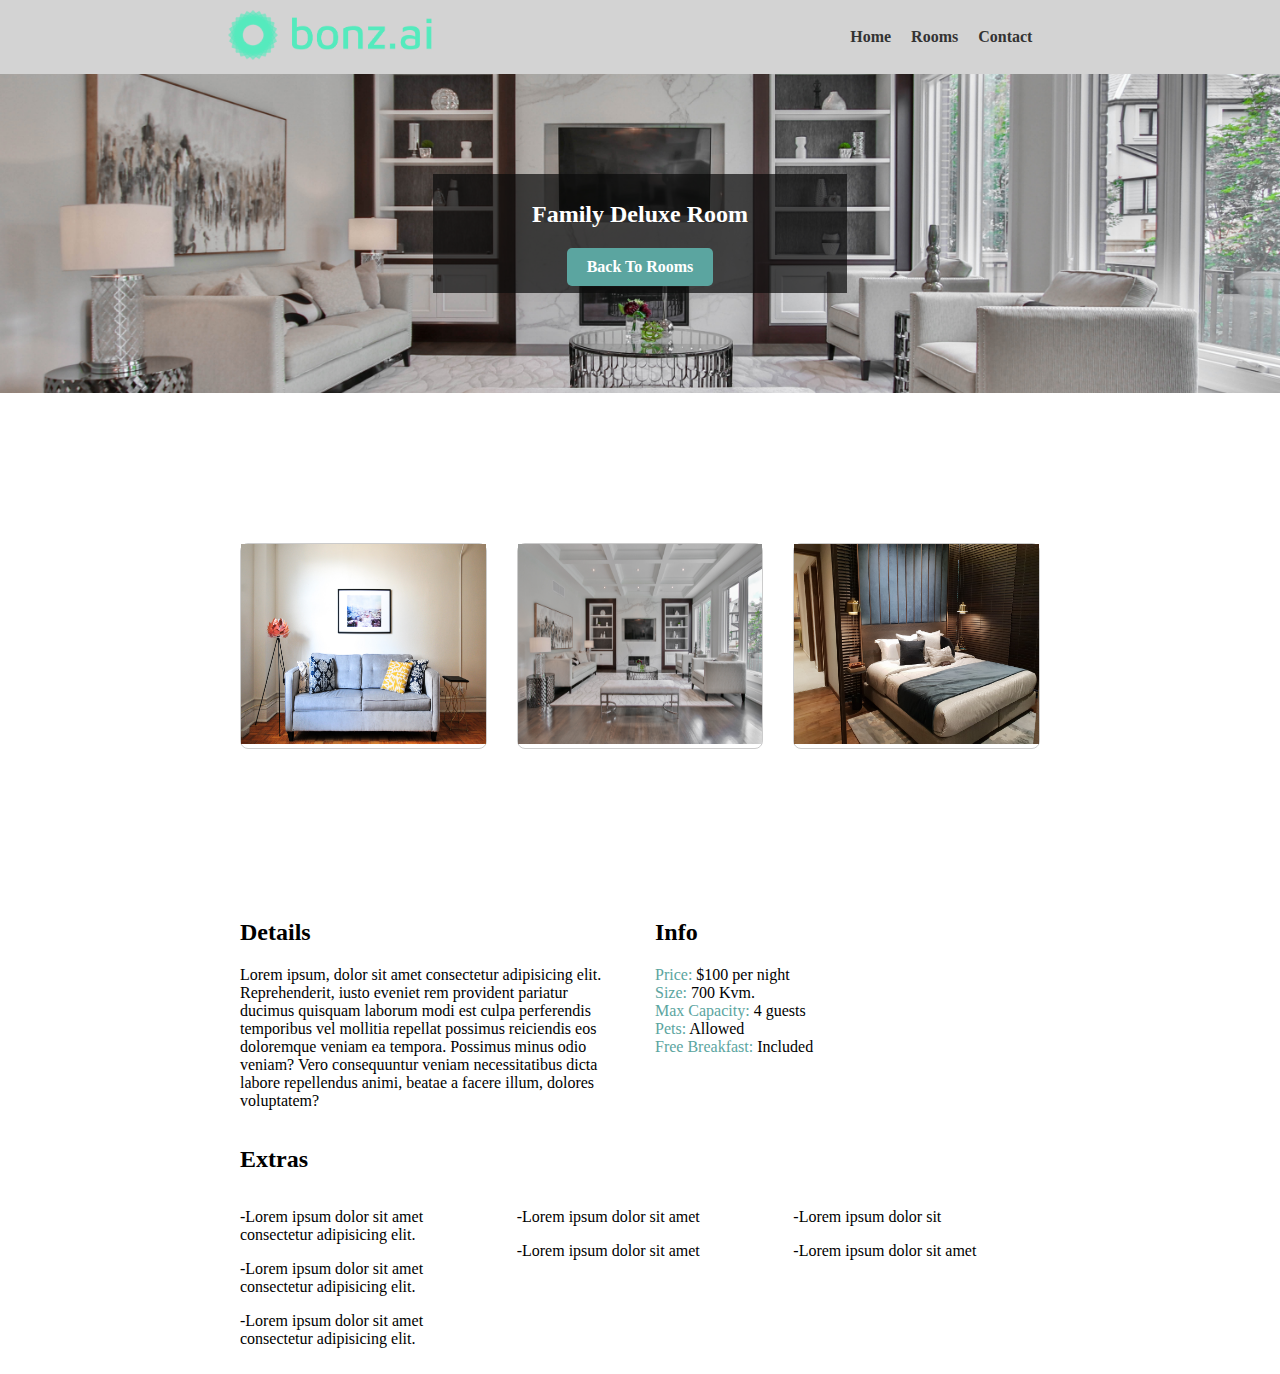
==== family-deluxe.html @ c2ad1eda "added the page 3" ====
<!DOCTYPE html>
<html lang="en">
  <head>
    <meta charset="UTF-8" />
    <meta http-equiv="X-UA-Compatible" content="IE=edge" />
    <meta name="viewport" content="width=device-width, initial-scale=1.0" />
    <title>Hotel</title>
    <link rel="stylesheet" href="styles.css" />
    <!-- icons  -->
    <link
      rel="stylesheet"
      href="https://cdnjs.cloudflare.com/ajax/libs/font-awesome/6.2.0/css/all.min.css"
    />
  </head>
  <body>
    <header>
      <nav class="navbar">
        <div class="logo">
          <img
            src="assets/logo/bonz.ai-logo-color-landscape.png"
            alt="My Logo"
          />
        </div>
        <ul class="menu">
          <li><a href="index.html">Home</a></li>
          <li><a href="rooms.html">Rooms</a></li>
          <li><a href="#">Contact</a></li>
        </ul>
      </nav>
    </header>

    <!-- my first section -->
    <section class="hero-room">
      <div class="hero-content">
        <h2>Family Deluxe Room</h2>

        <a href="rooms.html" class="btn">Back To Rooms</a>
      </div>
    </section>

    <section class="room-imgs">
      <div class="card">
        <img src="assets/photos/p-room.jpeg" alt="Card Image 1" />
      </div>

      <div class="card">
        <img src="assets/photos/family-room.jpeg" alt="Card Image 2" />
      </div>

      <div class="card">
        <img src="assets/photos/double-room.jpeg" alt="Card Image 3" />
      </div>
    </section>
    <!-- room details  -->
    <section class="details-container">
      <div class="details">
        <h2>Details</h2>
        <p>
          Lorem ipsum, dolor sit amet consectetur adipisicing elit.
          Reprehenderit, iusto eveniet rem provident pariatur ducimus quisquam
          laborum modi est culpa perferendis temporibus vel mollitia repellat
          possimus reiciendis eos doloremque veniam ea tempora. Possimus minus
          odio veniam? Vero consequuntur veniam necessitatibus dicta labore
          repellendus animi, beatae a facere illum, dolores voluptatem?
        </p>
      </div>
      <div class="info">
        <h2>Info</h2>
        <div><span class="info-title">Price:</span> $100 per night</div>
        <div><span class="info-title">Size:</span> 700 Kvm.</div>
        <div><span class="info-title">Max Capacity:</span> 4 guests</div>
        <div><span class="info-title">Pets:</span> Allowed</div>
        <div><span class="info-title">Free Breakfast:</span> Included</div>
      </div>
    </section>

    <!-- extra  -->
    <section class="extras-container">
      <h2>Extras</h2>
      <div class="extras">
        <div>
          <p>-Lorem ipsum dolor sit amet consectetur adipisicing elit.</p>
          <p>-Lorem ipsum dolor sit amet consectetur adipisicing elit.</p>
          <p>-Lorem ipsum dolor sit amet consectetur adipisicing elit.</p>
        </div>
        <div>
          <p>-Lorem ipsum dolor sit amet</p>
          <p>-Lorem ipsum dolor sit amet</p>
        </div>
        <div>
          <p>-Lorem ipsum dolor sit</p>
          <p>-Lorem ipsum dolor sit amet</p>
        </div>
      </div>
    </section>
  </body>
</html>
---- styles.css ----
body,
ul {
  margin: 0;
  padding: 0;
}

/* navbar & Header */
header {
  background-color: #d3d3d3;
  color: #333;
  padding: 10px 0;
}
.navbar {
  display: flex;
  justify-content: space-around;
  align-items: center;
  padding: 0 20px;
}
/*  logo */
.logo img {
  height: 50px;
}

/* menu */
.menu {
  list-style: none;
  display: flex;
}

.menu li {
  margin-right: 20px;
}

.menu a {
  text-decoration: none;
  color: #333;
  font-weight: bold;
}

/*  menu hover  */
.menu a:hover {
  color: #ffff;
}

/* ------------------------------------------*/
/* first section p1 style  */
.hero {
  background-image: url("assets/photos/1pp.jpeg"); /* Replace with your background image path */
  background-size: cover;
  background-position: center;
  color: #ffff;
  text-align: center;
  padding: 100px 0;
}
span {
  color: #5ba5a0;
}
/*  hero content */
.hero-content {
  max-width: 400px;
  margin: 0 auto;
  padding: 7px;
  background-color: rgba(11, 11, 11, 0.7);
}

/*  h2 in the hero section */
.hero h2 {
  font-size: 30px;
  margin-bottom: 5px;
  line-height: 1.5;
  letter-spacing: 1px;
}

/* des in the hero section */
.hero p {
  font-size: 16px;
  margin-bottom: 10px;
  letter-spacing: 1px;
}

/*  btn in the hero section */
.btn {
  display: inline-block;
  padding: 10px 20px;
  background-color: #5ba5a0;
  color: #fff;
  text-decoration: none;
  border-radius: 5px;
  font-weight: bold;
}
/*btn hover */
.btn:hover {
  background-color: #315b58;
}

/* --------------------- services P1------------------------- */
.section-title {
  text-align: center;
  font-size: 24px;
  font-weight: bold;
  margin: 40px;
}
.services {
  display: grid;
  grid-template-columns: repeat(4, 1fr);
  gap: 30px;
  max-width: 800px;
  margin: 20px auto;
}

.service {
  text-align: center;
}

.icon i {
  width: 50px;
  height: 50px;
  color: #5ba5a0;
}

h3 {
  margin-top: 10px;
  font-size: 16px;
  text-align: center;
}

/* -------------------------Featured rooms----------------------------------------- */

.featured-rooms {
  display: grid;
  grid-template-columns: repeat(3, 1fr);
  gap: 30px;
  max-width: 800px;
  margin: 10px auto;
}

.card {
  position: relative;
  text-align: center;
  border: 1px solid #ccc;
  border-radius: 8px;
}

.card img {
  width: 100%;
  height: 200px;
}
.price-overly {
  width: 60px;
  height: 40px;
  position: absolute;
  top: 0;
  left: 0;
  background: rgba(0, 0, 0, 0.7);
  color: white;
  padding: 4px;
}
.price-overly span {
  font-size: 11px;
  color: #fff;
}

/* ------------search rooms  P2 ------------------ */

.search-rooms-container {
  display: flex;
  flex-wrap: wrap;
  justify-content: space-between;
  gap: 20px;
  max-width: 800px;
  margin: 10px auto 70px;
}

select {
  width: 100px;
}
input {
  width: 50px;
}

.room-type,
.guests,
.price-range-slider {
  display: flex;
  flex-direction: column;
  align-items: center;
}

.room-size {
  display: flex;
  flex-direction: column;
  align-items: center;
}

.size-fields {
  display: flex;
  justify-content: space-between;
  align-items: center;
}
.size-fields input {
  margin-right: 5px;
}

.price-range-slider label {
  text-align: center;
}

/* -----------rooms P2 --------------------- */

.rooms {
  display: grid;
  grid-template-columns: repeat(3, 1fr);
  gap: 30px;
  max-width: 800px;
  margin: 10px auto;
}

/* ---------------room P3 ---------------------------------------- */

.hero-room {
  background-image: url("assets/photos/family-room.jpeg"); /* Replace with your background image path */
  background-size: cover;
  background-position: center;
  color: #ffff;
  text-align: center;
  padding: 100px 0;
}

.room-imgs {
  display: grid;
  grid-template-columns: repeat(3, 1fr);
  gap: 30px;
  max-width: 800px;
  margin: 150px auto;
}

/* ------------room details p3--------------- */
.details-container {
  display: grid;
  grid-template-columns: 1fr 1fr;
  gap: 30px;
  max-width: 800px;
  margin: 10px auto;
}

.extras-container {
  gap: 30px;
  max-width: 800px;
  margin: 10px auto;
}

.extras {
  display: grid;
  grid-template-columns: 1fr 1fr 1fr;
  gap: 30px;
  max-width: 800px;
  margin: 10px auto;
}
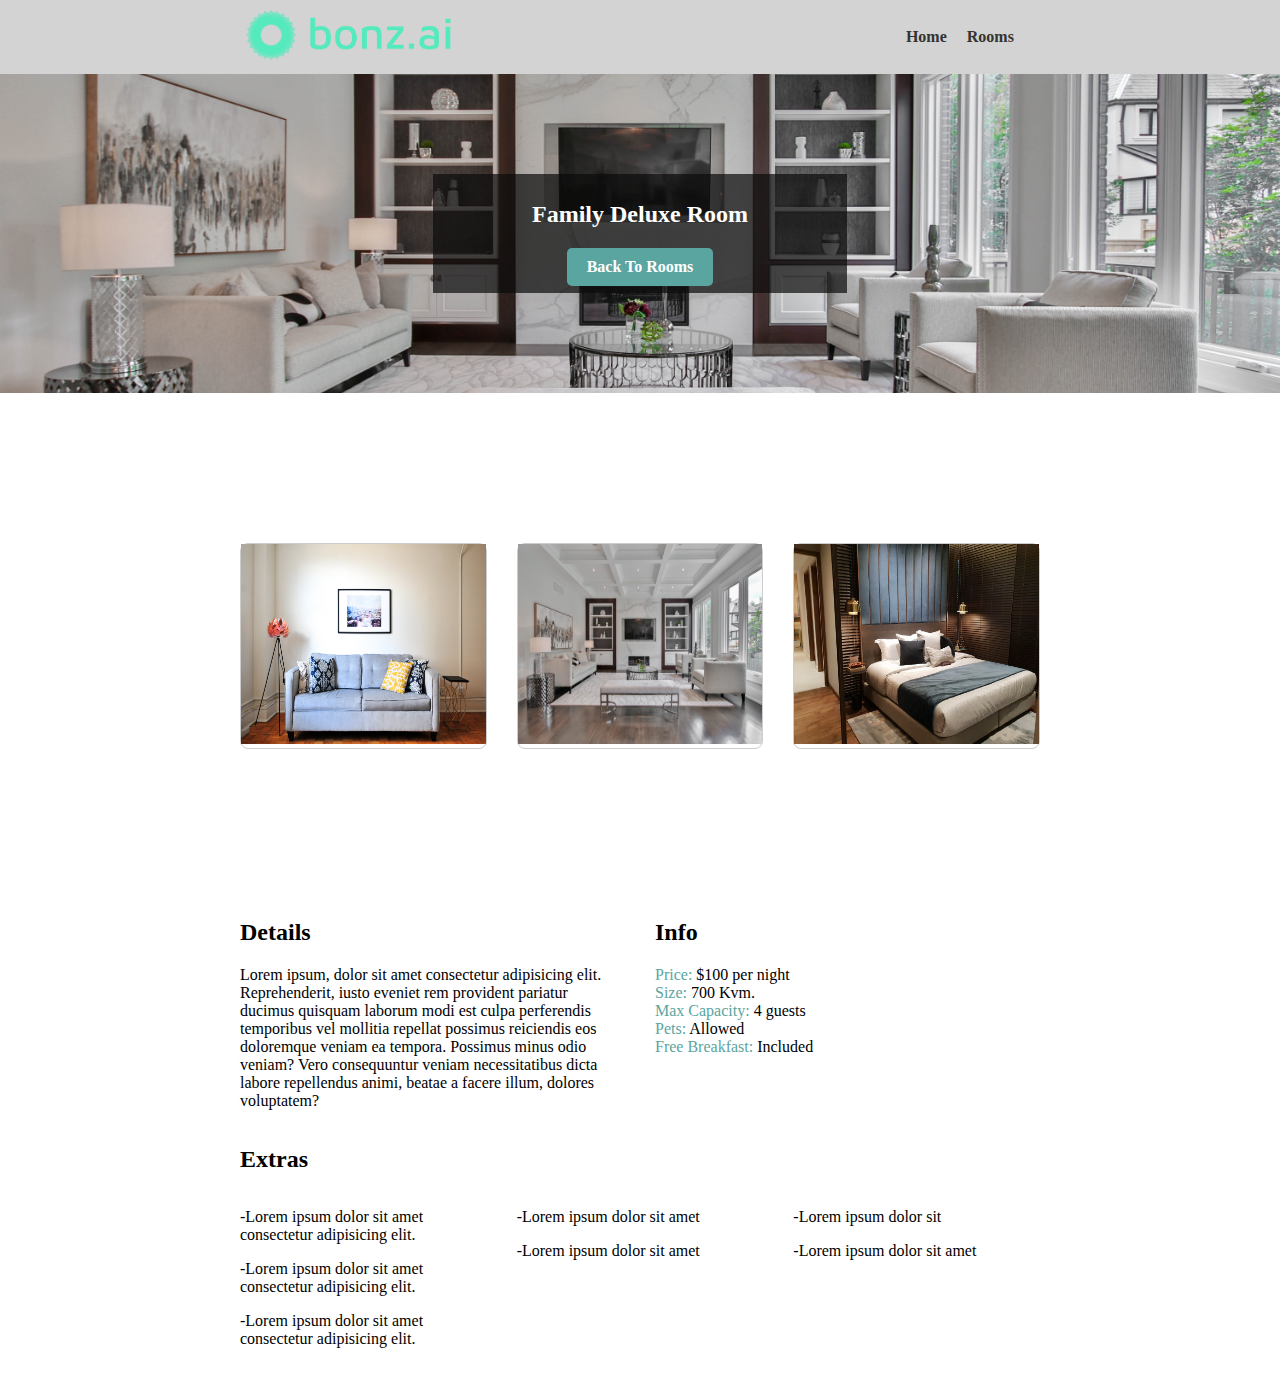
==== commit 174b5727: "edit some issues" ====
--- a/family-deluxe.html
+++ b/family-deluxe.html
@@ -24,7 +24,9 @@
         <ul class="menu">
           <li><a href="index.html">Home</a></li>
           <li><a href="rooms.html">Rooms</a></li>
-          <li><a href="#">Contact</a></li>
+          <div class="menu-bar">
+            <i class="fas fa-bars"></i>
+          </div>
         </ul>
       </nav>
     </header>
--- a/styles.css
+++ b/styles.css
@@ -42,10 +42,13 @@
   color: #ffff;
 }
 
-/* ------------------------------------------*/
+.menu-bar {
+  display: none;
+}
+
 /* first section p1 style  */
 .hero {
-  background-image: url("assets/photos/1pp.jpeg"); /* Replace with your background image path */
+  background-image: url("assets/photos/1pp.jpeg");
   background-size: cover;
   background-position: center;
   color: #ffff;
@@ -256,3 +259,113 @@
   max-width: 800px;
   margin: 10px auto;
 }
+
+/* ////////Mobile style ////// */
+
+@media screen and (max-width: 768px) {
+  h1,
+  h2,
+  h3,
+  h4 {
+    font-size: 18px;
+  }
+  p {
+    font-size: 16px;
+  }
+
+  /* ----p1----- */
+  .menu {
+    display: none; /* Hide the menu on small screens */
+  }
+  .menu-bar {
+    display: flex;
+  }
+  /* Show a simple menu button */
+  .menu-button {
+    display: block;
+    background: none;
+    border: none;
+    font-size: 24px; /* Adjust the font size as needed */
+    cursor: pointer;
+  }
+
+  .menu-button:focus {
+    outline: none;
+  }
+
+  .services {
+    display: grid;
+    grid-template-columns: repeat(1, 1fr);
+    gap: 30px;
+    max-width: 800px;
+    margin: 20px auto;
+  }
+
+  .featured-rooms {
+    display: grid;
+    grid-template-columns: repeat(1, 1fr);
+    gap: 30px;
+    max-width: 400px;
+    margin: 10px auto;
+  }
+
+  .card img {
+    width: 70%;
+    height: 200px;
+  }
+
+  /* ------p2------ */
+
+  .search-rooms-container {
+    display: block;
+    justify-content: center;
+    text-align: center;
+    max-width: 500px;
+    margin: 10px auto 70px;
+  }
+  .rooms {
+    display: grid;
+    grid-template-columns: repeat(1, 1fr);
+    gap: 30px;
+    max-width: 500px;
+    margin: 10px auto;
+  }
+
+  .room-type,
+  .guests,
+  .price-range-slider {
+    flex-direction: column;
+    text-align: center;
+    margin: 10px 0;
+  }
+
+  /* -------p3-------- */
+  .room-imgs {
+    display: grid;
+    grid-template-columns: repeat(1, 1fr);
+    gap: 30px;
+    max-width: 400px;
+    margin: 150px auto;
+  }
+  .details-container {
+    display: grid;
+    grid-template-columns: repeat(1, 1fr);
+    gap: 30px;
+    max-width: 400px;
+    margin: 10px auto;
+  }
+
+  .extras-container {
+    gap: 30px;
+    max-width: 400px;
+    margin: 10px auto;
+  }
+
+  .extras {
+    display: grid;
+    grid-template-columns: repeat(1, 1fr);
+    gap: 30px;
+    max-width: 400px;
+    margin: 10px auto;
+  }
+}
